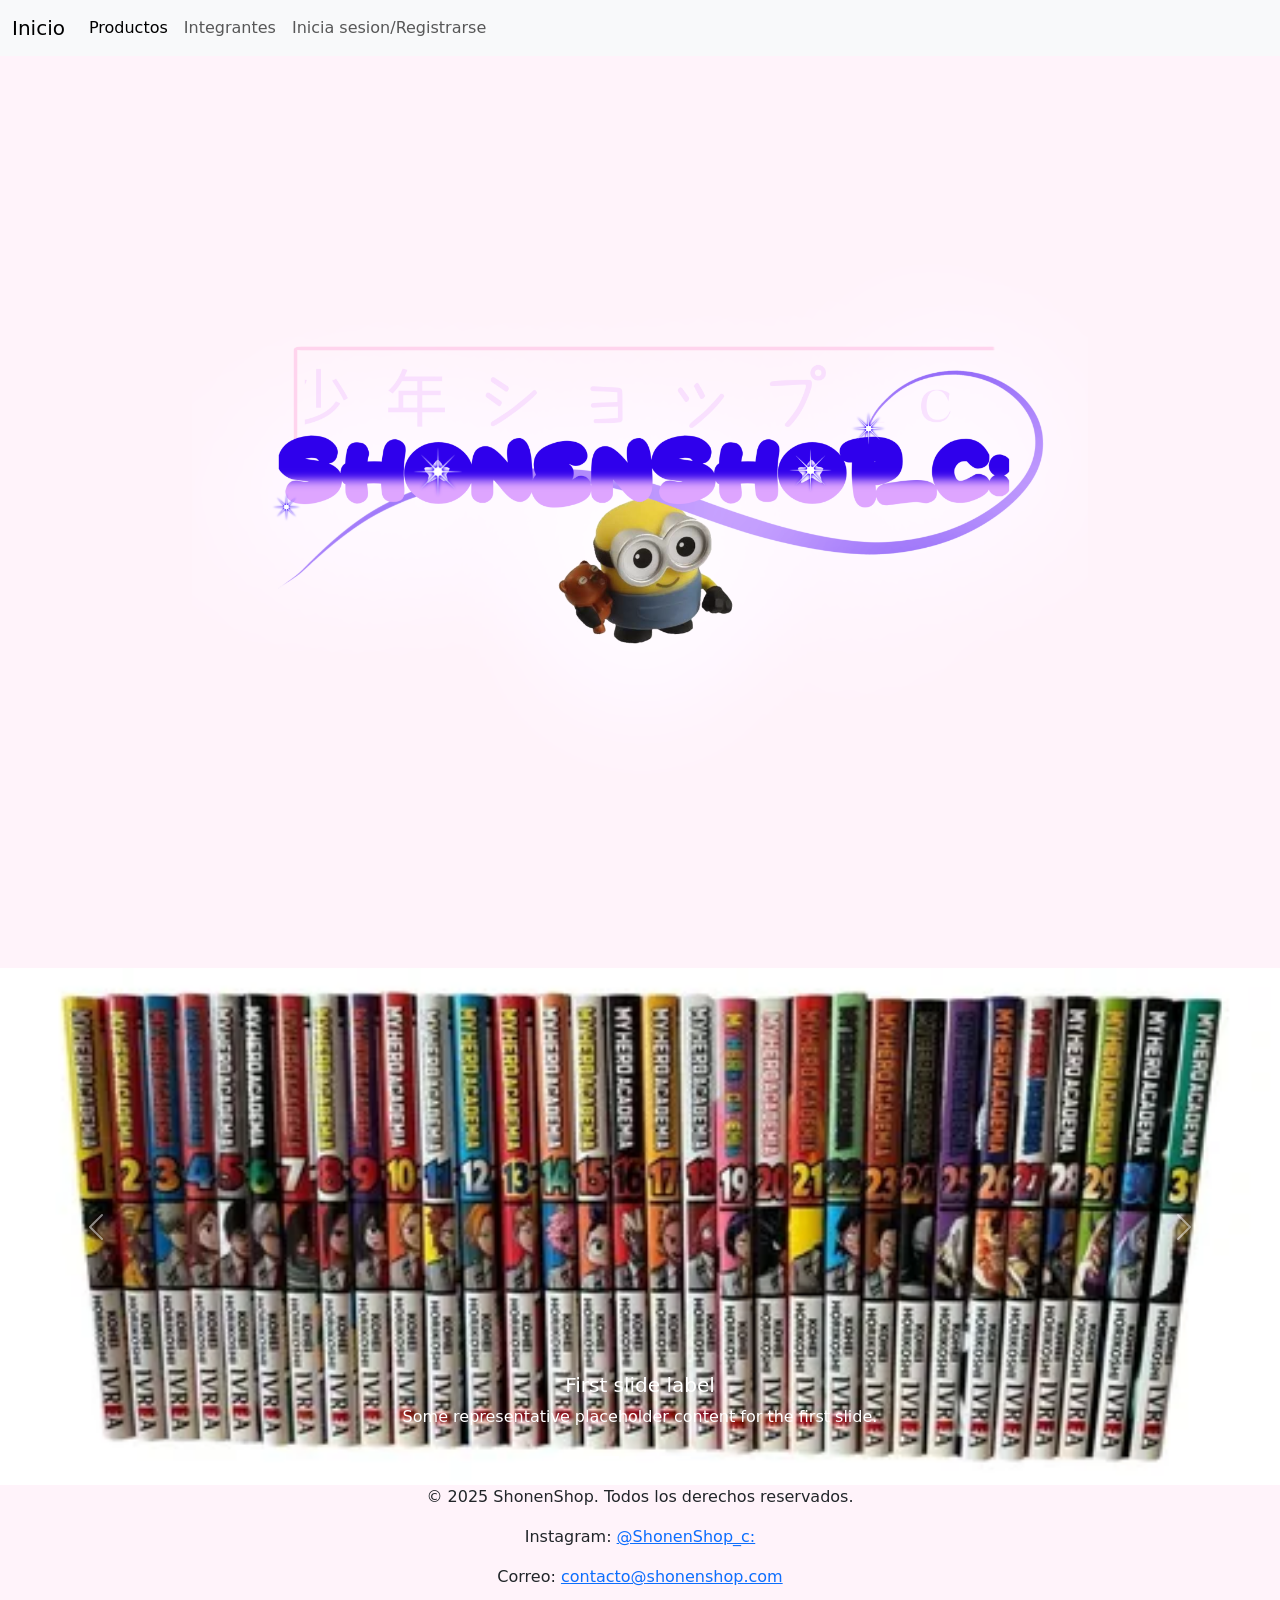
==== index.html @ b39c2dba "Creamos una pagina para mi empresa" ====
<!DOCTYPE html>
<html lang="en">
<head>
    <meta charset="UTF-8">
    <meta name="viewport" content="width=device-width, initial-scale=1.0">
    <link href="https://cdn.jsdelivr.net/npm/bootstrap@5.3.8/dist/css/bootstrap.min.css" rel="stylesheet" integrity="sha384-sRIl4kxILFvY47J16cr9ZwB07vP4J8+LH7qKQnuqkuIAvNWLzeN8tE5YBujZqJLB" crossorigin="anonymous">
    <link rel="stylesheet" href="../css/index.css">
    <title>Inicio</title>
</head>
<body>

 <nav class="navbar navbar-expand-lg navbar-light bg-light">
  <div class="container-fluid">
    <a class="navbar-brand" href="index.html">Inicio</a>
    <button class="navbar-toggler" type="button" data-bs-toggle="collapse" data-bs-target="#navbarNavAltMarkup" aria-controls="navbarNavAltMarkup" aria-expanded="false" aria-label="Toggle navigation">
      <span class="navbar-toggler-icon"></span>
    </button>
    <div class="collapse navbar-collapse" id="navbarNavAltMarkup">
      <div class="navbar-nav">
        <a class="nav-link active" aria-current="page" href="./pages/productos.html">Productos</a>
        <a class="nav-link" href="./pages/integrantes.html">Integrantes</a>
        <a class="nav-link" href="./pages/iniciodesesion.html">Inicia sesion/Registrarse</a>
      </div>
    </div>
  </div>
</nav>

  
</nav>
 
<section>
  <h2>
  <figure>
    <img src="../assets/imagen/shonenshop.png" alt="" class="center" style="display: block; margin-left: auto; margin-right: auto; width: 70%;">
    <figcaption>

    </figcaption>
  </figure>
 </h2>
</section>
<div id="carouselExampleCaptions" class="carousel slide">
  <div class="carousel-indicators">
    <button type="button" data-bs-target="#carouselExampleCaptions" data-bs-slide-to="0" class="active" aria-current="true" aria-label="Slide 1"></button>
    <button type="button" data-bs-target="#carouselExampleCaptions" data-bs-slide-to="1" aria-label="Slide 2"></button>
    <button type="button" data-bs-target="#carouselExampleCaptions" data-bs-slide-to="2" aria-label="Slide 3"></button>
  </div>
  <div class="carousel-inner">
    <div class="carousel-item active">
      <img src="./assets/imagen/D_NQ_NP_657525-MLA83451748840_042025-O.webp" class="d-block w-100" alt="...">
      <div class="carousel-caption d-none d-md-block">
        <h5>First slide label</h5>
        <p>Some representative placeholder content for the first slide.</p>
      </div>
    </div>
    <div class="carousel-item">
      <img src="./assets/imagen/" class="d-block w-100" alt="...">
      <div class="carousel-caption d-none d-md-block">
        <h5>Second slide label</h5>
        <p>Some representative placeholder content for the second slide.</p>
      </div>
    </div>
    <div class="carousel-item">
      <img src="..." class="d-block w-100" alt="...">
      <div class="carousel-caption d-none d-md-block">
        <h5>Third slide label</h5>
        <p>Some representative placeholder content for the third slide.</p>
      </div>
    </div>
  </div>
  <button class="carousel-control-prev" type="button" data-bs-target="#carouselExampleCaptions" data-bs-slide="prev">
    <span class="carousel-control-prev-icon" aria-hidden="true"></span>
    <span class="visually-hidden">Previous</span>
  </button>
  <button class="carousel-control-next" type="button" data-bs-target="#carouselExampleCaptions" data-bs-slide="next">
    <span class="carousel-control-next-icon" aria-hidden="true"></span>
    <span class="visually-hidden">Next</span>
  </button>
</div>

<script src="https://cdn.jsdelivr.net/npm/bootstrap@5.3.8/dist/js/bootstrap.bundle.min.js" integrity="sha384-FKyoEForCGlyvwx9Hj09JcYn3nv7wiPVlz7YYwJrWVcXK/BmnVDxM+D2scQbITxI" crossorigin="anonymous"></script>

<footer>
    <div class="container text-center">
        <p>&copy; 2025 ShonenShop. Todos los derechos reservados.</p>
        <p>Instagram: <a href="https://www.instagram.com/sh0nen.shop_?igsh=cjl3eXBxeDAydjdy" target="_blank">@ShonenShop_c:</a></p>
        <p>Correo: <a href="mailto:hitohitotada134@gmail.com">contacto@shonenshop.com</a></p>
</footer>
</body>
</html>
---- css/index.css ----
body{
    background-color: rgb(255, 243, 250);
}
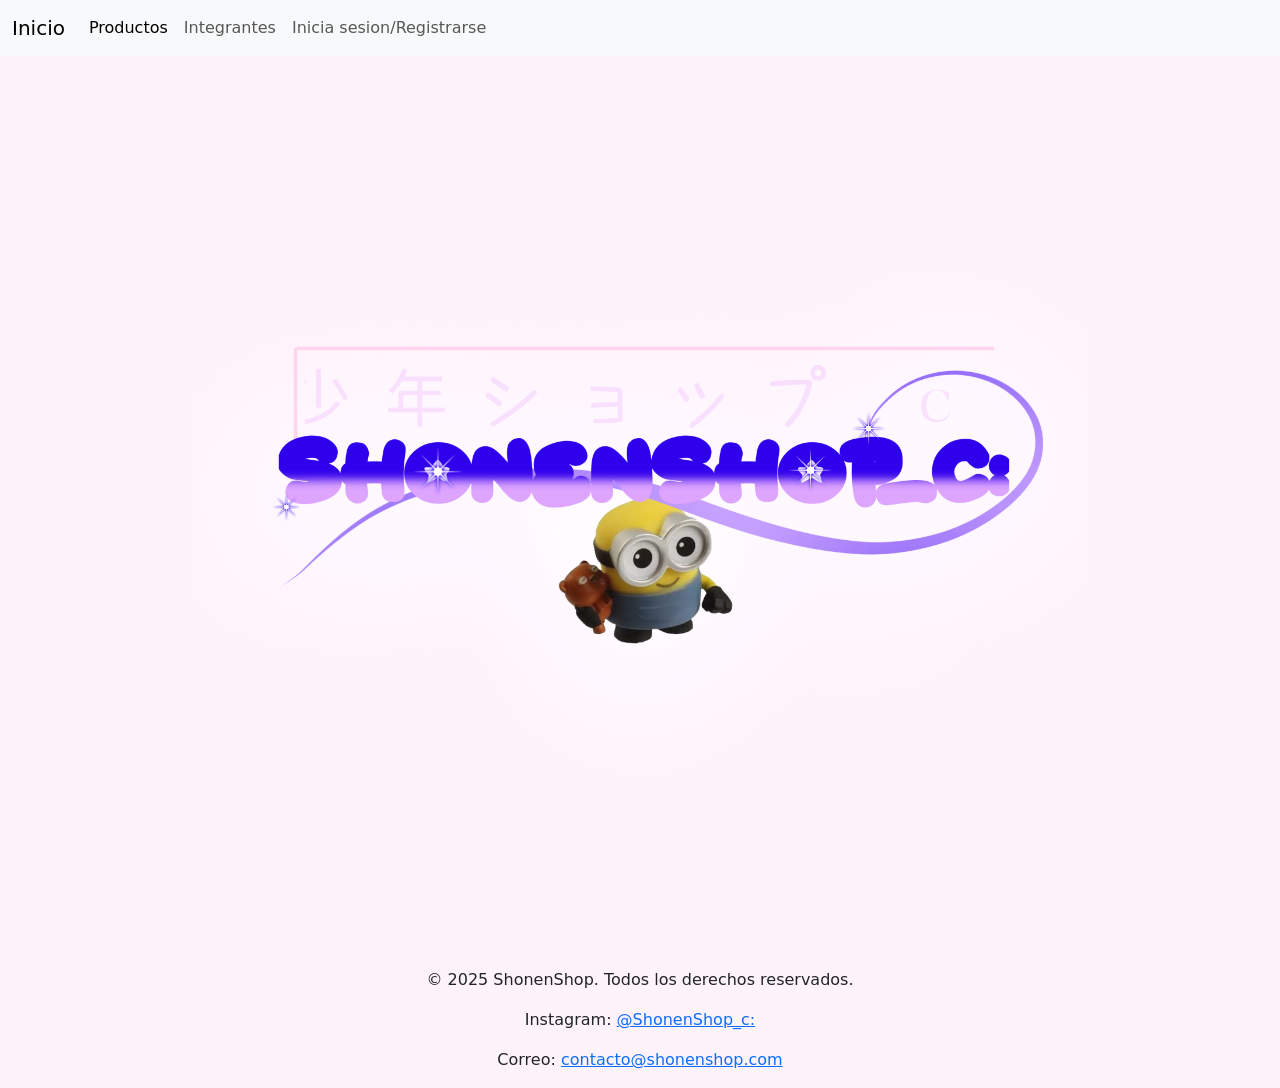
==== commit 9f22119c: "cambio cosas" ====
--- a/index.html
+++ b/index.html
@@ -4,7 +4,7 @@
     <meta charset="UTF-8">
     <meta name="viewport" content="width=device-width, initial-scale=1.0">
     <link href="https://cdn.jsdelivr.net/npm/bootstrap@5.3.8/dist/css/bootstrap.min.css" rel="stylesheet" integrity="sha384-sRIl4kxILFvY47J16cr9ZwB07vP4J8+LH7qKQnuqkuIAvNWLzeN8tE5YBujZqJLB" crossorigin="anonymous">
-    <link rel="stylesheet" href="../css/index.css">
+    <link rel="stylesheet" href="./css/index.css">
     <title>Inicio</title>
 </head>
 <body>
@@ -31,51 +31,14 @@
 <section>
   <h2>
   <figure>
-    <img src="../assets/imagen/shonenshop.png" alt="" class="center" style="display: block; margin-left: auto; margin-right: auto; width: 70%;">
+    <img  src="./assets/imagen/shonenshop.png" alt="" class="center" style="display: block; margin-left: auto; margin-right: auto; width: 70%;">
     <figcaption>
 
     </figcaption>
   </figure>
  </h2>
 </section>
-<div id="carouselExampleCaptions" class="carousel slide">
-  <div class="carousel-indicators">
-    <button type="button" data-bs-target="#carouselExampleCaptions" data-bs-slide-to="0" class="active" aria-current="true" aria-label="Slide 1"></button>
-    <button type="button" data-bs-target="#carouselExampleCaptions" data-bs-slide-to="1" aria-label="Slide 2"></button>
-    <button type="button" data-bs-target="#carouselExampleCaptions" data-bs-slide-to="2" aria-label="Slide 3"></button>
-  </div>
-  <div class="carousel-inner">
-    <div class="carousel-item active">
-      <img src="./assets/imagen/D_NQ_NP_657525-MLA83451748840_042025-O.webp" class="d-block w-100" alt="...">
-      <div class="carousel-caption d-none d-md-block">
-        <h5>First slide label</h5>
-        <p>Some representative placeholder content for the first slide.</p>
-      </div>
-    </div>
-    <div class="carousel-item">
-      <img src="./assets/imagen/" class="d-block w-100" alt="...">
-      <div class="carousel-caption d-none d-md-block">
-        <h5>Second slide label</h5>
-        <p>Some representative placeholder content for the second slide.</p>
-      </div>
-    </div>
-    <div class="carousel-item">
-      <img src="..." class="d-block w-100" alt="...">
-      <div class="carousel-caption d-none d-md-block">
-        <h5>Third slide label</h5>
-        <p>Some representative placeholder content for the third slide.</p>
-      </div>
-    </div>
-  </div>
-  <button class="carousel-control-prev" type="button" data-bs-target="#carouselExampleCaptions" data-bs-slide="prev">
-    <span class="carousel-control-prev-icon" aria-hidden="true"></span>
-    <span class="visually-hidden">Previous</span>
-  </button>
-  <button class="carousel-control-next" type="button" data-bs-target="#carouselExampleCaptions" data-bs-slide="next">
-    <span class="carousel-control-next-icon" aria-hidden="true"></span>
-    <span class="visually-hidden">Next</span>
-  </button>
-</div>
+
 
 <script src="https://cdn.jsdelivr.net/npm/bootstrap@5.3.8/dist/js/bootstrap.bundle.min.js" integrity="sha384-FKyoEForCGlyvwx9Hj09JcYn3nv7wiPVlz7YYwJrWVcXK/BmnVDxM+D2scQbITxI" crossorigin="anonymous"></script>
 
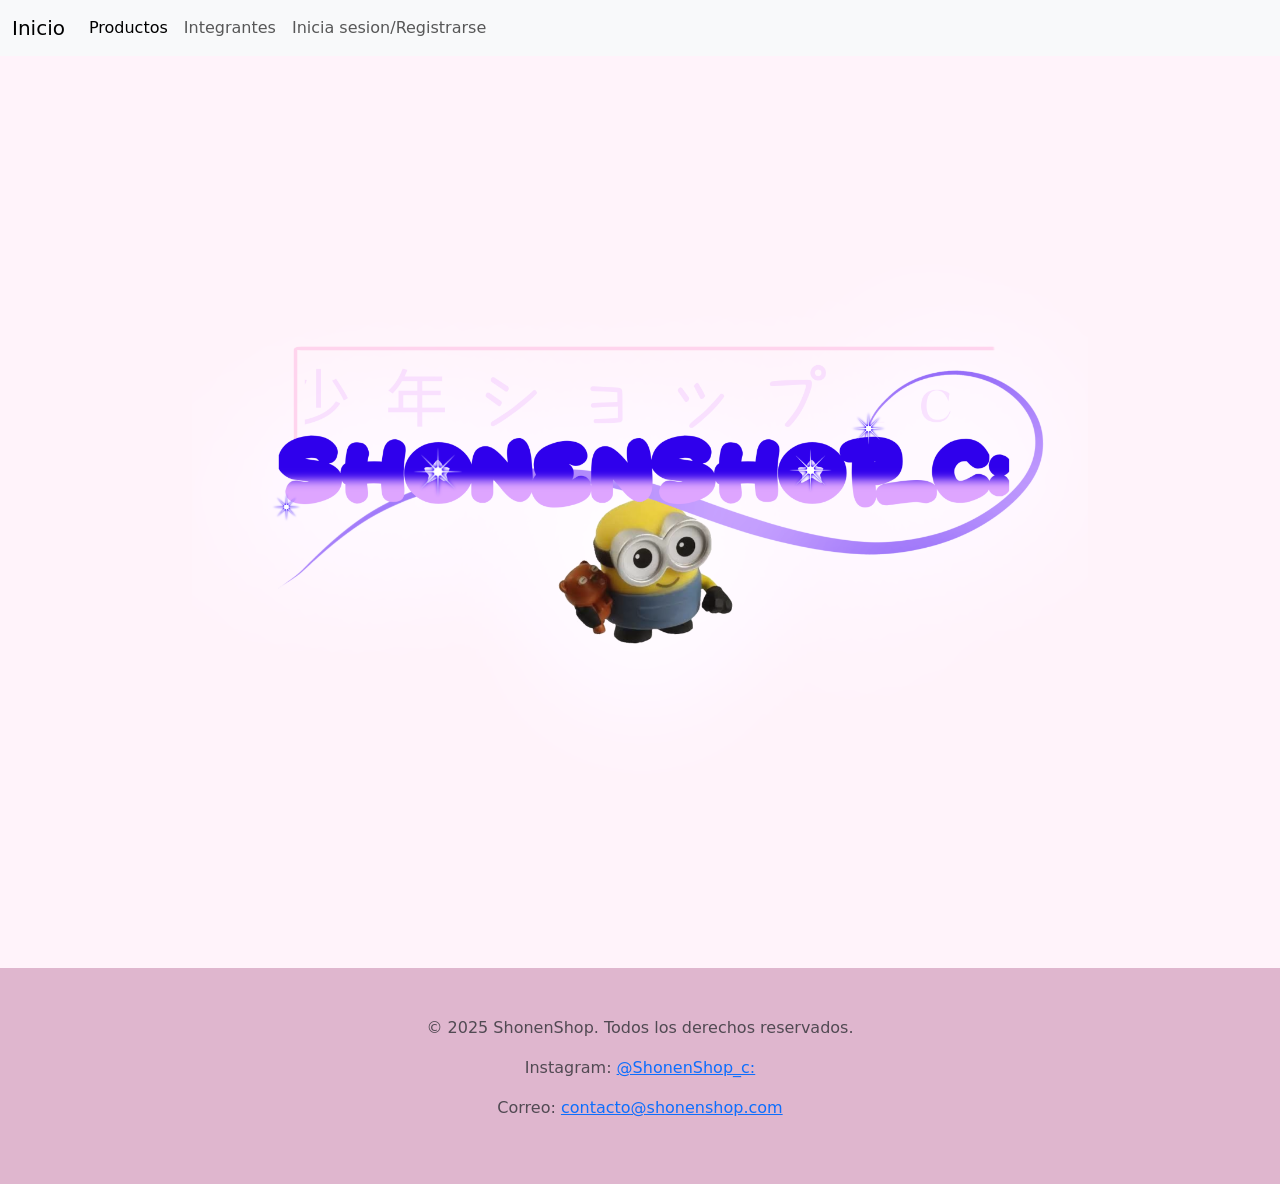
==== commit 4672870b: "agregamos mas cosas" ====
--- a/index.html
+++ b/index.html
@@ -11,7 +11,7 @@
 
  <nav class="navbar navbar-expand-lg navbar-light bg-light">
   <div class="container-fluid">
-    <a class="navbar-brand" href="index.html">Inicio</a>
+    <a class="navbar-brand" href="./index.html">Inicio</a>
     <button class="navbar-toggler" type="button" data-bs-toggle="collapse" data-bs-target="#navbarNavAltMarkup" aria-controls="navbarNavAltMarkup" aria-expanded="false" aria-label="Toggle navigation">
       <span class="navbar-toggler-icon"></span>
     </button>
@@ -42,7 +42,7 @@
 
 <script src="https://cdn.jsdelivr.net/npm/bootstrap@5.3.8/dist/js/bootstrap.bundle.min.js" integrity="sha384-FKyoEForCGlyvwx9Hj09JcYn3nv7wiPVlz7YYwJrWVcXK/BmnVDxM+D2scQbITxI" crossorigin="anonymous"></script>
 
-<footer>
+<footer class="text-body-secondary py-5" style="background-color:rgb(223, 182, 206);">
     <div class="container text-center">
         <p>&copy; 2025 ShonenShop. Todos los derechos reservados.</p>
         <p>Instagram: <a href="https://www.instagram.com/sh0nen.shop_?igsh=cjl3eXBxeDAydjdy" target="_blank">@ShonenShop_c:</a></p>
